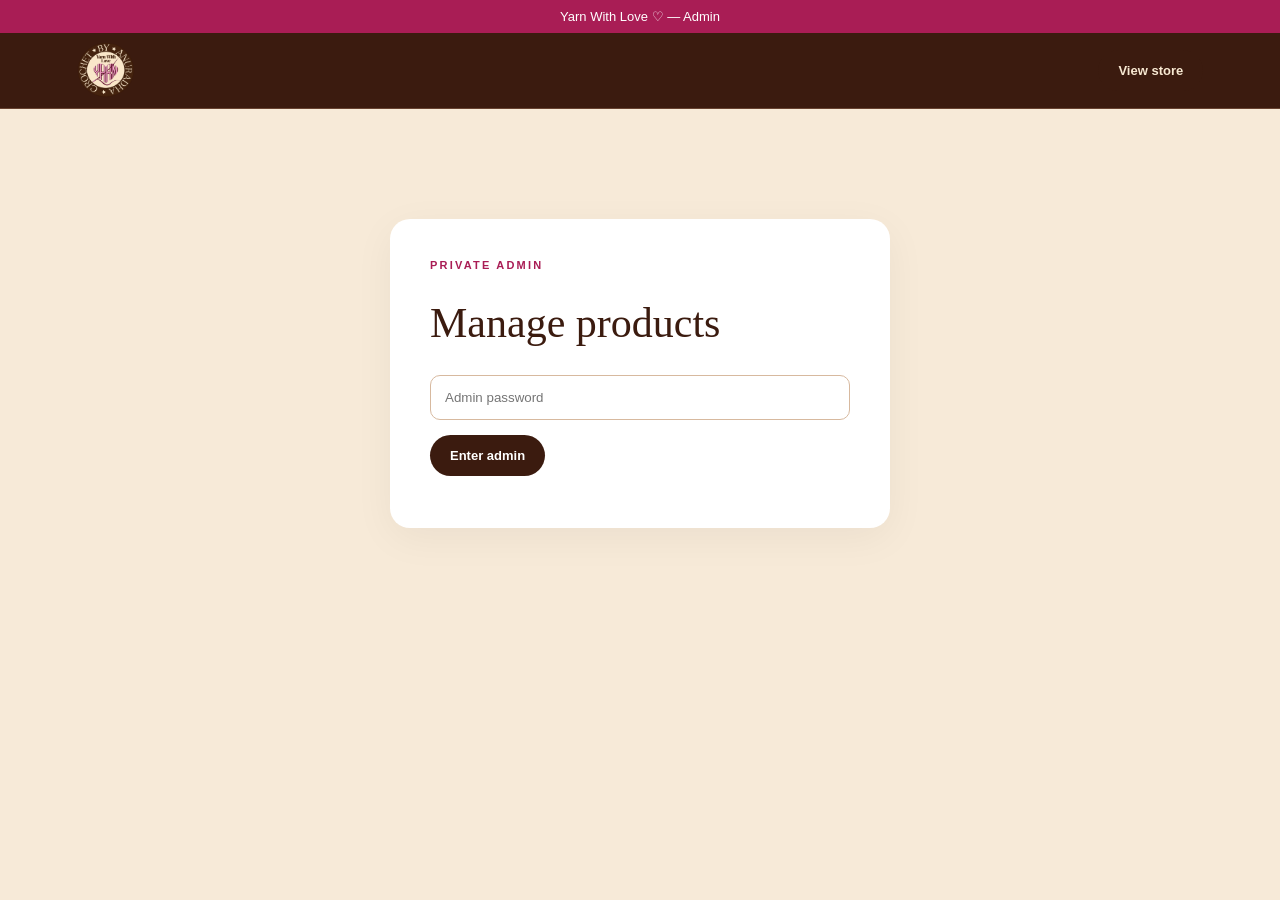
==== admin.html @ f9ae3a7a "Update admin.html" ====
<!doctype html>
<html lang="en">
<head><meta charset="utf-8"><meta name="viewport" content="width=device-width,initial-scale=1"><title>Yarn With Love | Admin</title><link rel="stylesheet" href="style.css"></head>
<body>
<div class="announcement">Yarn With Love ♡ — Admin</div>
<header class="nav"><a class="brand logo-brand" href="index.html"><img src="images/logo.png" alt="Yarn With Love logo"></a><a class="btn" href="index.html">View store</a></header>
<main class="admin-wrap">
  <div id="login" class="admin-login"><p class="eyebrow">PRIVATE ADMIN</p><h1>Manage products</h1><input id="pass" type="password" placeholder="Admin password"><button class="btn" onclick="login()">Enter admin</button><p id="loginMsg" style="font-size:12px;color:#a65e64;margin-top:12px"></p></div>
  <div id="panel" style="display:none">
    <div class="admin-head"><div><p class="eyebrow">PRODUCT CATALOG</p><h1>Products</h1></div><div><button class="btn" onclick="newProduct()">+ Add product</button> <button class="btn outline" onclick="exportData()">Export JSON</button><label class="btn outline">Import JSON<input hidden type="file" accept=".json" onchange="importData(event)"></label></div></div>
    <div id="adminList"></div>
    <div class="admin-note"><b>How images work:</b> use the Upload button on a product to store its photo in this browser. For a live multi-device admin system, connect this catalog to a database/storage service.</div>
  </div>
</main>
<script>
const DEFAULT_PRODUCTS=[{"id": 1, "name": "Crochet Flower Bouquet", "category": "Bouquets", "price": 899, "image": "images/bouquet.svg", "description": "A handmade crochet flower bouquet that never wilts.", "badge": "BESTSELLER"}, {"id": 2, "name": "Little Crochet Duck", "category": "Amigurumi", "price": 499, "image": "images/duck.svg", "description": "A tiny handmade crochet duck, perfect for gifting.", "badge": ""}, {"id": 3, "name": "Tulip Keychain", "category": "Keychains", "price": 249, "image": "images/tulip-keychain.svg", "description": "A cute handmade tulip keychain for your keys or bag.", "badge": "POPULAR"}, {"id": 4, "name": "Mini Crochet Teddy", "category": "Amigurumi", "price": 599, "image": "images/teddy.svg", "description": "A soft little crochet teddy, handmade with love.", "badge": ""}, {"id": 5, "name": "Cute Phone Charm", "category": "Phone Charms", "price": 299, "image": "images/phone-charm.svg", "description": "A cute crochet charm to personalise your phone.", "badge": ""}, {"id": 6, "name": "Mirror Charm", "category": "Charms", "price": 399, "image": "images/mirror-charm.svg", "description": "A handmade crochet rear-view mirror charm.", "badge": ""}];
const PASSWORD="admin123";
function readProducts(){try{const value=JSON.parse(localStorage.getItem("ywl_products")||"null");return Array.isArray(value)?value:DEFAULT_PRODUCTS.map(p=>({...p}));}catch(e){return DEFAULT_PRODUCTS.map(p=>({...p}));}}
let products=readProducts();
const money=n=>"₹"+Number(n).toLocaleString("en-IN");
const esc=s=>String(s??"").replace(/[&<>"']/g,m=>({"&":"&amp;","<":"&lt;",">":"&gt;",'"':"&quot;","'":"&#039;"}[m]));
function login(){const p=document.querySelector("#pass").value.trim();if(p===PASSWORD){document.querySelector("#login").style.display="none";document.querySelector("#panel").style.display="block";render();}else document.querySelector("#loginMsg").textContent="Incorrect password. Use admin123 unless you changed it in this file."} document.querySelector("#pass").addEventListener("keydown",e=>{if(e.key==="Enter")login();});
function render(){
 const list=document.querySelector("#adminList");
 if(!products.length){list.innerHTML='<p class="admin-note">No products yet. Click “Add product” to create your first listing.</p>';return;}
 list.innerHTML=products.map((p,i)=>`<div class="admin-card" data-product-id="${p.id}"><img src="${esc(p.image||'images/fallback.svg')}" alt="${esc(p.name)}" onerror="this.onerror=null;this.src='images/fallback.svg'"><div class="admin-fields"><label>Product name<input value="${esc(p.name)}" onchange="edit(${i},'name',this.value)" required></label><label>Category<input value="${esc(p.category||'Other')}" placeholder="e.g. Bouquets" onchange="edit(${i},'category',this.value)" required></label><label>Price (₹)<input type="number" min="0" step="1" value="${Number(p.price)||0}" onchange="edit(${i},'price',this.value)" required></label><label>Badge<input value="${esc(p.badge||"")}" placeholder="e.g. BESTSELLER" onchange="edit(${i},'badge',this.value)"></label><label class="wide">Description<textarea onchange="edit(${i},'description',this.value)">${esc(p.description||"")}</textarea></label><label class="wide">Image path or URL<input value="${esc(p.image||"")}" placeholder="images/product.svg or https://…" onchange="edit(${i},'image',this.value)"></label><label class="upload">Upload photo<input type="file" accept="image/*" hidden onchange="upload(${i},event)"></label><button class="btn danger" onclick="removeProduct(${i})">Delete</button></div></div>`).join("");
}
function edit(i,k,v){
 if(!products[i])return;
 if((k==='name'||k==='category')&&!String(v).trim()){alert('Please enter a product name and category.');render();return;}
 if(k==='price'){v=Number(v);if(!Number.isFinite(v)||v<0){alert('Enter a valid non-negative price.');render();return;}v=Math.round(v*100)/100;}
 products[i][k]=v;save();
}
function save(){
 try{localStorage.setItem("ywl_products",JSON.stringify(products));document.querySelectorAll('.save-error').forEach(n=>n.remove());return true;}
 catch(err){alert('Could not save the catalogue. The browser storage may be full; upload a smaller photo.');return false;}
}
function upload(i,e){
 const f=e.target.files&&e.target.files[0];if(!f)return;
 if(!f.type.startsWith('image/')){alert('Please choose an image file.');return;}
 const reader=new FileReader();
 reader.onerror=()=>alert('Could not read that image. Please try another file.');
 reader.onload=()=>{
  const img=new Image();img.onerror=()=>alert('Could not open that image.');
  img.onload=()=>{const max=1000,scale=Math.min(1,max/Math.max(img.width,img.height));const canvas=document.createElement('canvas');canvas.width=Math.max(1,Math.round(img.width*scale));canvas.height=Math.max(1,Math.round(img.height*scale));canvas.getContext('2d').drawImage(img,0,0,canvas.width,canvas.height);products[i].image=canvas.toDataURL('image/jpeg',0.82);if(save())render();};
  img.src=reader.result;
 };reader.readAsDataURL(f);
}
function removeProduct(i){if(confirm('Delete “'+products[i].name+'”?')){products.splice(i,1);save();render();}}
function newProduct(){
 const p={id:Date.now(),name:'New Crochet Product',category:'Charms',price:299,image:'images/fallback.svg',description:'Add a product description.',badge:''};
 products.push(p);
 if(save()){render();const card=document.querySelector(`[data-product-id="${p.id}"]`);card?.scrollIntoView({behavior:'smooth',block:'center'});card?.querySelector('input')?.focus();}
}
function exportData(){const a=document.createElement("a");a.href=URL.createObjectURL(new Blob([JSON.stringify(products,null,2)],{type:"application/json"}));a.download="yarn-with-love-products.json";a.click();}
function importData(e){const f=e.target.files[0];if(!f)return;const r=new FileReader();r.onload=()=>{try{const data=JSON.parse(r.result);if(!Array.isArray(data)||data.some(p=>!p||typeof p.name!=="string"||!Number.isFinite(Number(p.price))))throw new Error('Invalid catalog format');const seen=new Set();products=data.map((p,i)=>{if(!p||typeof p.name!=="string"||!p.name.trim()||!Number.isFinite(Number(p.price))||Number(p.price)<0)throw new Error("Invalid product");let id=p.id??Date.now()+i;while(seen.has(String(id)))id=String(id)+"-"+i;seen.add(String(id));return {...p,id,name:p.name.trim(),category:String(p.category||"Other"),price:Number(p.price),image:String(p.image||"images/fallback.svg"),description:String(p.description||""),badge:String(p.badge||"")};});if(save())render();}catch(err){alert("Invalid product JSON. Please import a catalogue exported from this admin page.");}};r.readAsText(f);e.target.value="";}
</script>
<style>
.admin-wrap{max-width:1100px;margin:auto;padding:60px 5%}.admin-login{max-width:500px;margin:50px auto;background:#fff;padding:40px;border-radius:20px;box-shadow:0 10px 40px #0000000d}.admin-login input{display:block;width:100%;padding:14px;margin:15px 0;border:1px solid var(--line);border-radius:10px}.admin-head{display:flex;justify-content:space-between;align-items:center;margin-bottom:30px}.admin-head h1,.admin-login h1{font:500 42px "Playfair Display",serif}.admin-card{display:grid;grid-template-columns:180px 1fr;gap:25px;background:#fff;border:1px solid var(--line);border-radius:18px;padding:18px;margin-bottom:18px}.admin-card>img{width:180px;height:180px;object-fit:cover;border-radius:12px;background:var(--pink2)}.admin-fields{display:grid;grid-template-columns:1fr 1fr;gap:10px}.admin-fields input,.admin-fields select,.admin-fields textarea{width:100%;padding:11px;border:1px solid var(--line);border-radius:9px;font:inherit;background:#fff}.admin-fields textarea{grid-column:1/-1;min-height:70px}.admin-fields label{display:flex;flex-direction:column;gap:6px;font-size:12px;color:var(--muted)}.admin-fields label.wide{grid-column:1/-1}.admin-fields .upload{display:block;color:#fff}.upload{background:var(--pink);color:#fff;padding:11px 15px;border-radius:22px;text-align:center;cursor:pointer;font-size:12px}.danger{background:#a65e64}.admin-note{background:#f8e9e8;padding:20px;border-radius:14px;color:var(--muted);margin-top:25px}@media(max-width:700px){.admin-head{display:block}.admin-card{grid-template-columns:1fr}.admin-card>img{width:100%;height:250px}.admin-fields{grid-template-columns:1fr}}
</style>
</body>
</html>
---- style.css ----
:root{--cream:#f7ead8;--pink:#a91d55;--pink2:#e9a5bb;--brown:#3b1b0f;--muted:#73584a;--white:#fffaf3;--line:#d7b99f}*{box-sizing:border-box}html{scroll-behavior:smooth}body{margin:0;background:var(--cream);color:var(--brown);font-family:"DM Sans",sans-serif}.announcement{background:var(--pink);color:#fff;text-align:center;padding:9px;font-size:13px}.nav{height:76px;padding:0 6%;display:flex;align-items:center;gap:35px;background:rgba(255,255,255,.92);position:sticky;top:0;z-index:20;backdrop-filter:blur(12px);border-bottom:1px solid var(--line)}.brand{font:600 24px "Playfair Display",serif;margin-right:auto}.brand span{color:var(--pink)}nav{display:flex;gap:26px;font-size:14px}a{text-decoration:none;color:inherit}.nav-actions{display:flex;gap:10px;align-items:center}.ig,.cart-btn{border:1px solid var(--pink);padding:10px 14px;border-radius:24px;background:#fff;color:var(--brown);font:600 12px inherit}.cart-btn{cursor:pointer}.cart-btn span{background:var(--pink);color:#fff;border-radius:50%;padding:2px 6px;margin-left:4px}.hero{min-height:600px;display:grid;grid-template-columns:1fr 1fr;align-items:center;padding:70px 9%;overflow:hidden}.hero-copy h1{font:500 clamp(48px,6vw,80px)/.98 "Playfair Display",serif;margin:0}.hero-copy h1 em{color:var(--pink)}.eyebrow{font-size:11px;letter-spacing:2.2px;font-weight:700;color:var(--pink);margin:0 0 16px}.hero-copy>p:not(.eyebrow){max-width:520px;color:var(--muted);line-height:1.8;margin:26px 0}.hero-actions{display:flex;gap:12px;flex-wrap:wrap}.btn{display:inline-flex;border:0;background:var(--brown);color:#fff;border-radius:26px;padding:13px 20px;font-weight:700;font-size:13px;cursor:pointer;justify-content:center}.btn.outline{background:#fff;color:var(--brown);border:1px solid var(--brown)}.btn.full{width:100%}.trust{display:flex;gap:25px;margin-top:35px;font-size:12px}.hero-art{height:450px;position:relative;display:grid;place-items:center}.hero-blob{width:390px;height:390px;border-radius:48% 52% 55% 45%;background:var(--pink2);display:grid;place-items:center;box-shadow:25px 25px 0 #ead6c8}.yarnball{font-size:130px}.floating{position:absolute;background:#fff;padding:12px 18px;border-radius:24px;box-shadow:0 12px 35px #5d40351c;font-size:12px}.f1{top:45px;right:20px;transform:rotate(6deg)}.f2{bottom:45px;left:20px;transform:rotate(-6deg)}section{padding:90px 7%}.categories{text-align:center;background:#fff}.categories h2,.section-head h2,.story h2,.custom h2,.contact h2{font:500 45px "Playfair Display",serif;margin:0}.category-row{display:flex;justify-content:center;gap:22px;flex-wrap:wrap;margin-top:45px}.category-row button{width:110px;border:0;background:none;cursor:pointer;color:var(--brown)}.category-row button:first-line{font-size:42px}.category-row span{display:block;font:500 13px "Playfair Display",serif;margin-top:10px}.shop{padding-top:100px}.section-head{display:flex;justify-content:space-between;align-items:end;margin-bottom:38px}.section-head select{padding:10px 15px;border:1px solid var(--line);border-radius:20px;background:#fff;color:var(--brown)}.product-grid{display:grid;grid-template-columns:repeat(4,1fr);gap:28px 18px}.product-card{cursor:pointer}.product-img{height:310px;border-radius:15px;background:var(--pink2);overflow:hidden;position:relative}.product-img img{width:100%;height:100%;object-fit:cover;transition:.4s}.product-card:hover img{transform:scale(1.05)}.badge{position:absolute;top:12px;left:12px;background:#fff;color:var(--pink);font-size:9px;font-weight:700;letter-spacing:1px;border-radius:20px;padding:7px 10px}.product-info{padding:14px 2px}.product-info small{color:var(--pink);letter-spacing:1.6px;font-weight:700}.product-info h3{font:500 20px "Playfair Display",serif;margin:6px 0}.story{display:grid;grid-template-columns:1fr 1fr;background:#f8e9e8;align-items:center}.story-art{min-height:470px;display:grid;place-items:center}.story-art div{font-size:150px;width:70%;height:330px;border-radius:35% 65% 55% 45%;background:#f3d3d2;display:grid;place-items:center}.story-copy>p:not(.eyebrow){color:var(--muted);line-height:1.8;max-width:520px}.values{display:flex;gap:35px;margin-top:30px}.values div{display:flex;flex-direction:column;gap:8px;font-size:12px;text-align:center}.values b{font-size:28px;color:var(--pink)}.custom{text-align:center;background:var(--pink);color:#fff}.custom .eyebrow{color:#fff}.custom h2{margin-bottom:15px}.custom p:not(.eyebrow){max-width:560px;margin:0 auto 25px;line-height:1.7}.custom .btn{background:#fff;color:var(--brown)}.contact{display:flex;justify-content:space-between;align-items:center;background:#fff}.contact p:not(.eyebrow){color:var(--muted);line-height:1.7}.contact-actions{display:flex;gap:10px}footer{background:var(--brown);color:#fff;text-align:center;padding:55px 7%}footer .brand{margin:0}footer p{opacity:.75;font-size:13px}footer>div:last-of-type{display:flex;gap:22px;justify-content:center;margin:25px 0;font-size:12px}footer small{opacity:.55}.drawer-backdrop{position:fixed;inset:0;background:#2d211c88;z-index:40;display:none}.drawer-backdrop.open{display:block}.cart{position:fixed;z-index:50;right:-440px;top:0;width:min(420px,100%);height:100%;background:#fff;transition:.3s;display:flex;flex-direction:column}.cart.open{right:0}.cart-head{display:flex;justify-content:space-between;padding:25px;border-bottom:1px solid var(--line)}.cart-head h2{font:500 30px "Playfair Display",serif;margin:0}.cart-head button,.modal-close{border:0;background:none;font-size:28px;cursor:pointer}.cart-items{padding:20px;overflow:auto;flex:1}.cart-row{display:grid;grid-template-columns:75px 1fr auto;gap:12px;align-items:center;border-bottom:1px solid var(--line);padding:12px 0}.cart-row img{width:75px;height:75px;object-fit:cover;border-radius:10px}.cart-row h4{margin:0 0 5px;font:500 17px "Playfair Display",serif}.qty{display:flex;gap:8px;align-items:center}.qty button{border:1px solid var(--line);background:#fff;border-radius:50%;width:25px;height:25px}.remove{color:#b66;font-size:11px;border:0;background:none}.cart-footer{padding:20px;border-top:1px solid var(--line)}.cart-footer>div{display:flex;justify-content:space-between;margin-bottom:15px}.cart-footer p,.fine{font-size:10px;color:var(--muted);text-align:center}.modal{position:fixed;inset:0;background:#2d211c99;z-index:60;display:none;align-items:center;justify-content:center;padding:20px}.modal.show{display:flex}.modal-card{position:relative;background:var(--cream);max-width:820px;width:100%;display:grid;grid-template-columns:1fr 1fr;border-radius:20px;overflow:hidden}.modal-card>img{width:100%;height:100%;min-height:480px;object-fit:cover;background:var(--pink2)}.modal-card>div{padding:55px 40px}.modal-card h2,.checkout h2{font:500 38px "Playfair Display",serif;margin:0 0 8px}.modal-card>div>strong{font-size:20px}.modal-card>div>p:not(.eyebrow){color:var(--muted);line-height:1.7}.quantity{display:flex;gap:15px;align-items:center;margin:25px 0}.quantity button{width:34px;height:34px;border:1px solid var(--line);background:#fff;border-radius:50%}.checkout{background:var(--cream);max-width:560px;width:100%;padding:45px;border-radius:20px;position:relative}.checkout form{display:grid;gap:12px}.checkout input,.checkout textarea{width:100%;padding:13px;border:1px solid var(--line);border-radius:10px;background:#fff;font:inherit}.checkout textarea{min-height:90px;resize:vertical}.two{display:grid;grid-template-columns:1fr 1fr;gap:12px}.order-summary{background:#fff;padding:15px;border-radius:12px;font-size:13px;line-height:1.7}.empty{text-align:center;color:var(--muted);padding:50px 10px}@media(max-width:900px){nav{display:none}.hero{grid-template-columns:1fr;text-align:center}.hero-copy>p:not(.eyebrow){margin-left:auto;margin-right:auto}.hero-actions,.trust{justify-content:center}.product-grid{grid-template-columns:repeat(2,1fr)}.story{grid-template-columns:1fr}.contact{display:block}.contact-actions{margin-top:20px}.modal-card{grid-template-columns:1fr}.modal-card>img{min-height:280px;height:280px}}@media(max-width:600px){.nav{padding:0 4%;height:68px}.brand{font-size:19px}.ig{display:none}.hero{padding:55px 6%}.hero-blob{width:280px;height:280px}.hero-art{height:340px}.yarnball{font-size:95px}.trust{flex-direction:column;gap:10px}.category-row{gap:15px}.shop,.categories,.story,.contact{padding-left:5%;padding-right:5%}.product-grid{gap:22px 10px}.product-img{height:220px}.section-head{display:block}.section-head select{margin-top:15px}.values{gap:15px}.checkout{padding:35px 20px}.two{grid-template-columns:1fr}}

.logo-brand{display:flex;align-items:center;height:58px;margin-right:auto}
.logo-brand img{height:58px;width:58px;object-fit:contain;border-radius:50%}
.hero{background:radial-gradient(circle at 75% 45%,#ead0ad 0,#f7ead8 38%,#f7ead8 100%)}
.hero-logo{width:min(430px,82%);aspect-ratio:1;display:grid;place-items:center;border-radius:50%;overflow:hidden;box-shadow:0 22px 55px #3b1b0f22}
.hero-logo img{width:100%;height:100%;object-fit:contain}
.nav{background:#3b1b0f;color:#f8e9d2;border-bottom:1px solid #684331}
.nav a,.nav .brand{color:#f8e9d2}
.nav .ig,.nav .cart-btn{background:#f7ead8;color:#3b1b0f;border-color:#e5c7a5}
.nav .cart-btn span{background:#a91d55}
.announcement{background:#a91d55}
.btn{background:#3b1b0f}
.btn.outline{background:transparent;border-color:#3b1b0f}
.categories{background:#fffaf3}
.product-img{background:#ead0ad}
.story{background:#ead0ad}
.story-art div{background:#f1d9b7}
.custom{background:#3b1b0f}
.custom .eyebrow{color:#e9a5bb}
.custom .btn{color:#3b1b0f}
footer{background:#24100a}
@media(max-width:600px){.logo-brand img{height:48px;width:48px}}
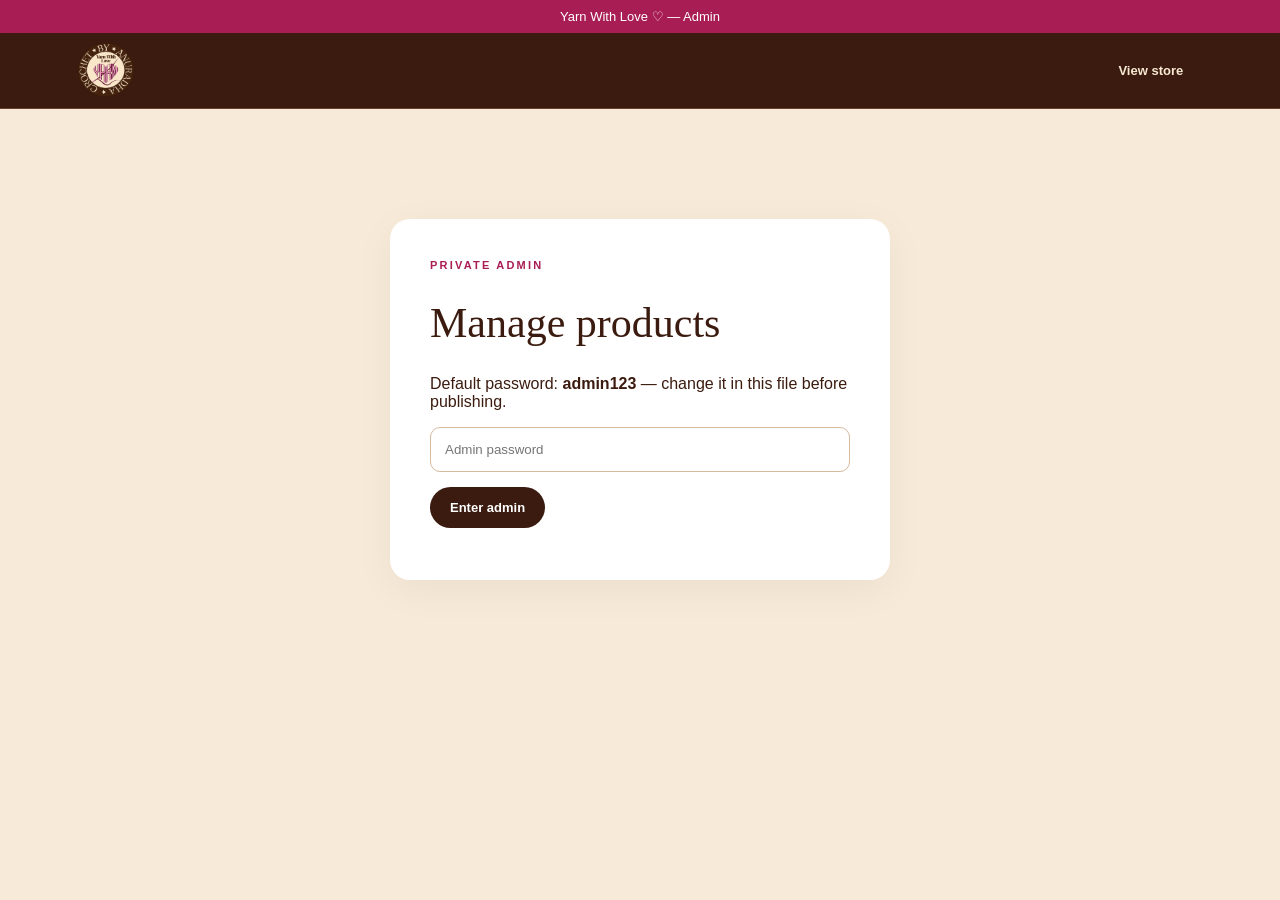
==== commit a9d55636: "Update admin.html" ====
--- a/admin.html
+++ b/admin.html
@@ -5,7 +5,7 @@
 <div class="announcement">Yarn With Love ♡ — Admin</div>
 <header class="nav"><a class="brand logo-brand" href="index.html"><img src="images/logo.png" alt="Yarn With Love logo"></a><a class="btn" href="index.html">View store</a></header>
 <main class="admin-wrap">
-  <div id="login" class="admin-login"><p class="eyebrow">PRIVATE ADMIN</p><h1>Manage products</h1><input id="pass" type="password" placeholder="Admin password"><button class="btn" onclick="login()">Enter admin</button><p id="loginMsg" style="font-size:12px;color:#a65e64;margin-top:12px"></p></div>
+  <div id="login" class="admin-login"><p class="eyebrow">PRIVATE ADMIN</p><h1>Manage products</h1><p>Default password: <b>admin123</b> — change it in this file before publishing.</p><input id="pass" type="password" placeholder="Admin password"><button class="btn" onclick="login()">Enter admin</button><p id="loginMsg" style="font-size:12px;color:#a65e64;margin-top:12px"></p></div>
   <div id="panel" style="display:none">
     <div class="admin-head"><div><p class="eyebrow">PRODUCT CATALOG</p><h1>Products</h1></div><div><button class="btn" onclick="newProduct()">+ Add product</button> <button class="btn outline" onclick="exportData()">Export JSON</button><label class="btn outline">Import JSON<input hidden type="file" accept=".json" onchange="importData(event)"></label></div></div>
     <div id="adminList"></div>
@@ -13,13 +13,15 @@
   </div>
 </main>
 <script>
-const DEFAULT_PRODUCTS=[{"id": 1, "name": "Crochet Flower Bouquet", "category": "Bouquets", "price": 899, "image": "images/bouquet.svg", "description": "A handmade crochet flower bouquet that never wilts.", "badge": "BESTSELLER"}, {"id": 2, "name": "Little Crochet Duck", "category": "Amigurumi", "price": 499, "image": "images/duck.svg", "description": "A tiny handmade crochet duck, perfect for gifting.", "badge": ""}, {"id": 3, "name": "Tulip Keychain", "category": "Keychains", "price": 249, "image": "images/tulip-keychain.svg", "description": "A cute handmade tulip keychain for your keys or bag.", "badge": "POPULAR"}, {"id": 4, "name": "Mini Crochet Teddy", "category": "Amigurumi", "price": 599, "image": "images/teddy.svg", "description": "A soft little crochet teddy, handmade with love.", "badge": ""}, {"id": 5, "name": "Cute Phone Charm", "category": "Phone Charms", "price": 299, "image": "images/phone-charm.svg", "description": "A cute crochet charm to personalise your phone.", "badge": ""}, {"id": 6, "name": "Mirror Charm", "category": "Charms", "price": 399, "image": "images/mirror-charm.svg", "description": "A handmade crochet rear-view mirror charm.", "badge": ""}];
+const DEFAULT_PRODUCTS=[
+{id:7,name:"Crochet Lily Stem",category:"Other",price:256,image:"images/lily-stem.jpg",description:"Flower stem",badge:"BESTSELLER"}
+];
 const PASSWORD="admin123";
-function readProducts(){try{const value=JSON.parse(localStorage.getItem("ywl_products")||"null");return Array.isArray(value)?value:DEFAULT_PRODUCTS.map(p=>({...p}));}catch(e){return DEFAULT_PRODUCTS.map(p=>({...p}));}}
+function readProducts(){try{const value=JSON.parse(localStorage.getItem("ywl_products_v2")||"null");return Array.isArray(value)?value:DEFAULT_PRODUCTS.map(p=>({...p}));}catch(e){return DEFAULT_PRODUCTS.map(p=>({...p}));}}
 let products=readProducts();
 const money=n=>"₹"+Number(n).toLocaleString("en-IN");
 const esc=s=>String(s??"").replace(/[&<>"']/g,m=>({"&":"&amp;","<":"&lt;",">":"&gt;",'"':"&quot;","'":"&#039;"}[m]));
-function login(){const p=document.querySelector("#pass").value.trim();if(p===PASSWORD){document.querySelector("#login").style.display="none";document.querySelector("#panel").style.display="block";render();}else document.querySelector("#loginMsg").textContent="Incorrect password. Use admin123 unless you changed it in this file."} document.querySelector("#pass").addEventListener("keydown",e=>{if(e.key==="Enter")login();});
+function login(){const p=document.querySelector("#pass").value.trim();if(p===PASSWORD){document.querySelector("#login").style.display="none";document.querySelector("#panel").style.display="block";render();}else document.querySelector("#loginMsg").textContent="Incorrect password. Please check the admin password in the source code."} document.querySelector("#pass").addEventListener("keydown",e=>{if(e.key==="Enter")login();});
 function render(){
  const list=document.querySelector("#adminList");
  if(!products.length){list.innerHTML='<p class="admin-note">No products yet. Click “Add product” to create your first listing.</p>';return;}
@@ -32,7 +34,7 @@
  products[i][k]=v;save();
 }
 function save(){
- try{localStorage.setItem("ywl_products",JSON.stringify(products));document.querySelectorAll('.save-error').forEach(n=>n.remove());return true;}
+ try{localStorage.setItem("ywl_products_v2",JSON.stringify(products));document.querySelectorAll('.save-error').forEach(n=>n.remove());return true;}
  catch(err){alert('Could not save the catalogue. The browser storage may be full; upload a smaller photo.');return false;}
 }
 function upload(i,e){
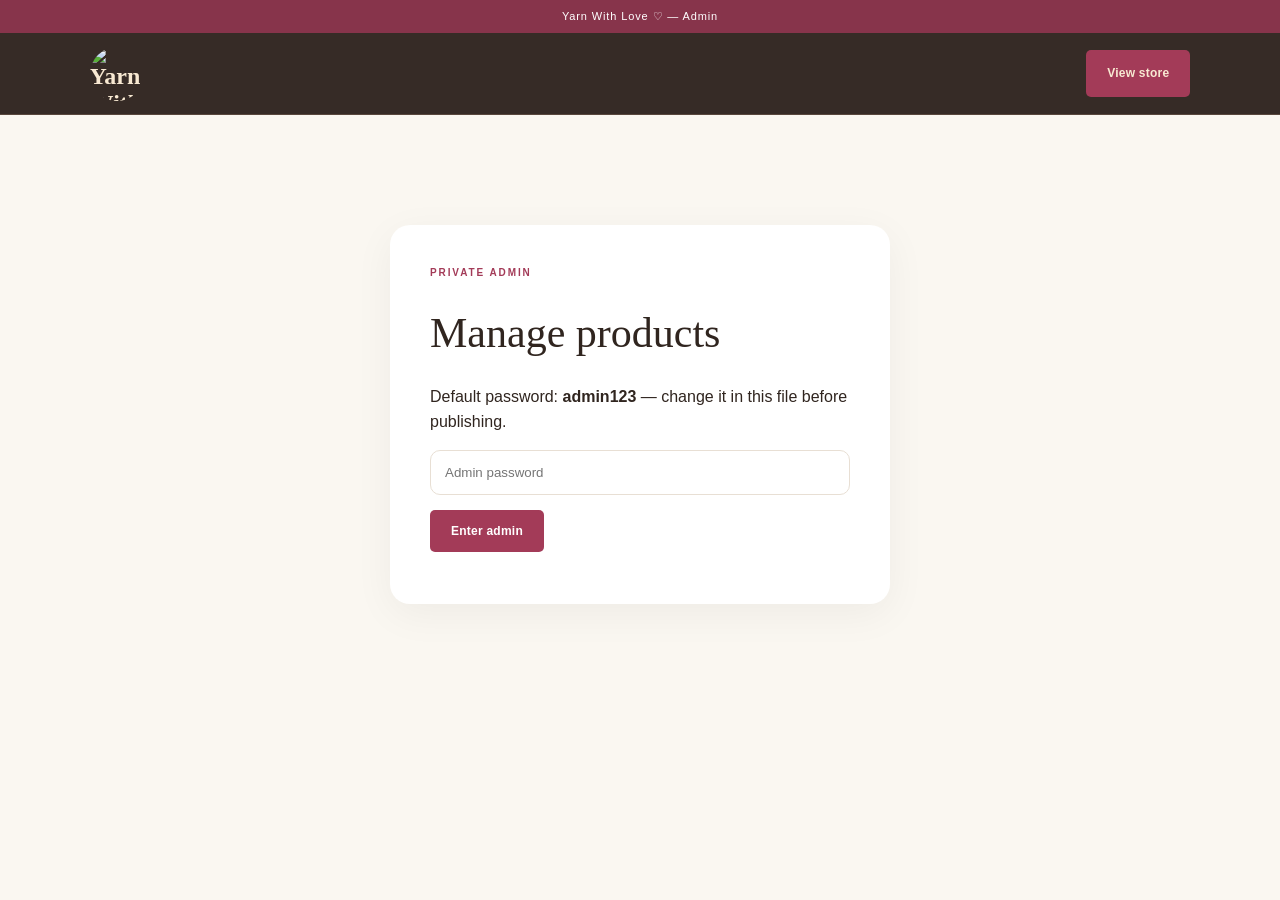
==== commit e8aca800: "Add files via upload" ====
--- a/admin.html
+++ b/admin.html
@@ -12,16 +12,15 @@
     <div class="admin-note"><b>How images work:</b> use the Upload button on a product to store its photo in this browser. For a live multi-device admin system, connect this catalog to a database/storage service.</div>
   </div>
 </main>
+<script src="catalog.js?v=20261029-5"></script>
 <script>
-const DEFAULT_PRODUCTS=[
-{id:7,name:"Crochet Lily Stem",category:"Other",price:256,image:"images/lily-stem.jpg",description:"Flower stem",badge:"BESTSELLER"}
-];
+const DEFAULT_PRODUCTS=window.YWL_DEFAULT_PRODUCTS;
 const PASSWORD="admin123";
-function readProducts(){try{const value=JSON.parse(localStorage.getItem("ywl_products_v2")||"null");return Array.isArray(value)?value:DEFAULT_PRODUCTS.map(p=>({...p}));}catch(e){return DEFAULT_PRODUCTS.map(p=>({...p}));}}
+function readProducts(){try{const value=JSON.parse(localStorage.getItem("ywl_products")||"null");return Array.isArray(value)?value:DEFAULT_PRODUCTS.map(p=>({...p}));}catch(e){return DEFAULT_PRODUCTS.map(p=>({...p}));}}
 let products=readProducts();
 const money=n=>"₹"+Number(n).toLocaleString("en-IN");
 const esc=s=>String(s??"").replace(/[&<>"']/g,m=>({"&":"&amp;","<":"&lt;",">":"&gt;",'"':"&quot;","'":"&#039;"}[m]));
-function login(){const p=document.querySelector("#pass").value.trim();if(p===PASSWORD){document.querySelector("#login").style.display="none";document.querySelector("#panel").style.display="block";render();}else document.querySelector("#loginMsg").textContent="Incorrect password. Please check the admin password in the source code."} document.querySelector("#pass").addEventListener("keydown",e=>{if(e.key==="Enter")login();});
+function login(){const p=document.querySelector("#pass").value.trim();if(p===PASSWORD){document.querySelector("#login").style.display="none";document.querySelector("#panel").style.display="block";render();}else document.querySelector("#loginMsg").textContent="Incorrect password. Use admin123 unless you changed it in this file."} document.querySelector("#pass").addEventListener("keydown",e=>{if(e.key==="Enter")login();});
 function render(){
  const list=document.querySelector("#adminList");
  if(!products.length){list.innerHTML='<p class="admin-note">No products yet. Click “Add product” to create your first listing.</p>';return;}
@@ -34,8 +33,8 @@
  products[i][k]=v;save();
 }
 function save(){
- try{localStorage.setItem("ywl_products_v2",JSON.stringify(products));document.querySelectorAll('.save-error').forEach(n=>n.remove());return true;}
- catch(err){alert('Could not save the catalogue. The browser storage may be full; upload a smaller photo.');return false;}
+ try{localStorage.setItem("ywl_products",JSON.stringify(products));document.querySelectorAll('.save-error').forEach(n=>n.remove());return true;}
+ catch(err){alert('Could not save the catalogue. The browser st\orage may be full; upload a smaller photo.');return false;}
 }
 function upload(i,e){
  const f=e.target.files&&e.target.files[0];if(!f)return;
--- a/style.css
+++ b/style.css
@@ -21,3 +21,199 @@
 .custom .btn{color:#3b1b0f}
 footer{background:#24100a}
 @media(max-width:600px){.logo-brand img{height:48px;width:48px}}
+
+/* Refined storefront styling */
+:root{
+  --cream:#faf7f1;
+  --pink:#a33b58;
+  --pink2:#ead1d0;
+  --brown:#30251f;
+  --muted:#76685f;
+  --white:#fffdf9;
+  --line:#e8dfd4;
+}
+body{background:var(--cream);color:var(--brown);line-height:1.55}
+.announcement{padding:8px 12px;background:#87344b;font-size:11px;letter-spacing:.08em}
+.nav{height:82px;padding:0 clamp(22px,7vw,110px);background:rgba(48,37,31,.97);border-bottom-color:#59473d}
+.logo-brand img{height:54px;width:54px}
+nav{gap:clamp(16px,2.5vw,34px);font-size:13px;letter-spacing:.02em}
+.nav nav a,.nav-actions a,.cart-btn{transition:opacity .2s, transform .2s}
+.nav nav a:hover,.nav-actions a:hover{opacity:.75}
+.nav .ig,.nav .cart-btn{padding:10px 16px;border-radius:999px;border-color:#cfb59c;background:transparent;color:#fff9f2;font-size:12px}
+.nav .cart-btn span{background:#c67888}
+.hero{min-height:650px;padding:78px clamp(24px,9vw,140px);gap:5vw;background:radial-gradient(ellipse at 77% 50%,#eee1d4 0,#f7f0e7 34%,var(--cream) 70%)}
+.hero-copy{max-width:600px}
+.hero-copy h1{font-size:clamp(52px,6vw,82px);letter-spacing:-.045em;line-height:1.02}
+.hero-copy h1 em{font-weight:500;color:var(--pink)}
+.eyebrow{font-size:10px;letter-spacing:.19em}
+.hero-copy>p:not(.eyebrow){max-width:470px;margin:22px 0 28px;font-size:15px;color:var(--muted);line-height:1.85}
+.btn{padding:14px 21px;border-radius:5px;background:var(--pink);font-size:12px;letter-spacing:.02em;transition:background .2s,transform .2s}
+.btn:hover{background:#812e45;transform:translateY(-1px)}
+.btn.outline{background:transparent;border:1px solid #c7b7aa;color:var(--brown)}
+.btn.outline:hover{background:#fffaf4}
+.hero-art{height:460px}
+.hero-logo{width:min(420px,88%);box-shadow:0 25px 65px #49362f1c;border:10px solid #fffaf4}
+.floating{padding:11px 17px;border:1px solid #f0e7de;color:#55443a;font-size:11px;letter-spacing:.03em}
+.f1{right:0}.f2{left:0}
+.trust{gap:22px;margin-top:32px;color:#66584f;font-size:11px}
+section{padding:94px clamp(24px,8vw,120px)}
+.categories{background:#fffdf9;border-block:1px solid #eee7df}
+.categories h2,.section-head h2,.story h2,.custom h2,.contact h2{font-size:clamp(34px,4vw,48px);letter-spacing:-.025em}
+.category-row{gap:14px;margin-top:38px}
+.category-row button{width:132px;padding:18px 10px;border:1px solid transparent;border-radius:8px;transition:all .2s}
+.category-row button:hover{border-color:#eadbd2;background:#faf4ed;transform:translateY(-2px)}
+.category-row button[aria-pressed="true"]{border-color:#d8b8b7;background:#f7eeeb;color:var(--pink)}
+.category-row button:first-line{font-size:34px}
+.category-row span{font:500 12px "DM Sans",sans-serif;color:#574941}
+.shop{padding-top:88px;padding-bottom:105px}
+.section-head{margin-bottom:32px}
+.section-head select{padding:11px 38px 11px 14px;border-color:var(--line);border-radius:5px;font:500 12px "DM Sans",sans-serif}
+.product-grid{grid-template-columns:repeat(4,minmax(0,1fr));gap:32px 22px}
+.product-card{min-width:0;transition:transform .25s}
+.product-card:hover{transform:translateY(-4px)}
+.product-img{height:auto;aspect-ratio:4/4.5;border-radius:7px;background:#f0e5dc}
+.product-img img{transition:transform .55s}
+.badge{top:13px;left:13px;background:#fffdf9;color:#87344b;border-radius:3px;padding:7px 9px;font-size:9px;letter-spacing:.12em}
+.product-info{padding:15px 1px 4px}
+.product-info small{font-size:9px;letter-spacing:.15em;color:#98766f}
+.product-info h3{font-size:19px;margin:5px 0 3px;line-height:1.3}
+.product-info strong{font-size:13px;font-weight:600}
+.story{grid-template-columns:1fr 1fr;gap:7vw;background:#f1e5d8}
+.story-art{min-height:390px}
+.story-art div{width:min(75%,390px);height:auto;aspect-ratio:1.18;border-radius:45% 45% 8px 8px;background:#ead4c6;font-size:125px}
+.story-copy>p:not(.eyebrow){max-width:490px;color:#675950;line-height:1.85;font-size:14px}
+.values{gap:25px}
+.values div{font-size:11px;color:#65574e}
+.values b{font-size:25px;color:var(--pink)}
+.custom{padding-top:80px;padding-bottom:82px;background:#87344b}
+.custom h2{margin-bottom:12px}
+.custom p:not(.eyebrow){font-size:14px;color:#f1dfe0}
+.custom .btn{background:#fffaf4;color:#59323b;border-radius:5px}
+.contact{gap:30px;background:#fffdf9}
+.contact p:not(.eyebrow){font-size:13px;color:var(--muted)}
+.contact-actions{gap:10px}
+footer{padding:52px 24px 28px;background:#30251f}
+footer .logo-brand{justify-content:center;height:auto;margin:0 auto 12px}
+footer .logo-brand img{height:48px;width:48px}
+footer p{font-size:12px;color:#e9ddd3}
+footer>div:last-of-type{gap:24px;flex-wrap:wrap;font-size:11px;color:#f8eee5}
+footer small{font-size:10px}
+a:focus-visible,button:focus-visible,select:focus-visible,input:focus-visible,textarea:focus-visible{outline:3px solid #c67888;outline-offset:3px}
+@media(max-width:900px){
+  .hero{min-height:unset;padding-top:68px;padding-bottom:60px;gap:0}
+  .hero-copy{margin:auto}
+  .hero-art{height:390px}
+  .product-grid{grid-template-columns:repeat(2,minmax(0,1fr));gap:28px 18px}
+  .story{gap:25px}
+}
+@media(max-width:600px){
+  .nav{height:68px;padding:0 18px;gap:8px}
+  .logo-brand img{height:46px;width:46px}
+  .nav-actions{gap:7px}
+  .nav .cart-btn{padding:9px 11px}
+  .hero{padding:55px 22px 45px}
+  .hero-copy h1{font-size:clamp(47px,13vw,67px)}
+  .hero-copy>p:not(.eyebrow){font-size:14px}
+  .hero-actions{gap:9px}
+  .hero-actions .btn{padding:13px 15px}
+  .hero-art{height:330px}
+  .hero-logo{width:min(290px,78%);border-width:7px}
+  .floating{padding:9px 12px;font-size:10px}
+  .f1{right:0;top:30px}.f2{left:0;bottom:30px}
+  .trust{font-size:10px;gap:8px}
+  section{padding:68px 22px}
+  .categories h2,.section-head h2,.story h2,.custom h2,.contact h2{font-size:36px}
+  .category-row{gap:7px;margin-top:28px}
+  .category-row button{width:calc(33.33% - 6px);padding:13px 4px}
+  .category-row button:first-line{font-size:30px}
+  .category-row span{font-size:10px}
+  .shop{padding-top:68px;padding-bottom:75px}
+  .product-grid{gap:22px 12px}
+  .product-img{aspect-ratio:1/1.15}
+  .product-info h3{font-size:16px}
+  .product-info small{font-size:8px}
+  .story{grid-template-columns:1fr;gap:12px}
+  .story-art{min-height:260px}
+  .story-art div{height:auto;width:72%;aspect-ratio:1.35;font-size:95px}
+  .values{justify-content:space-between;gap:8px}
+  .values div{font-size:10px}
+  .contact-actions{flex-wrap:wrap}
+  footer>div:last-of-type{gap:13px 18px}
+}
+@media(prefers-reduced-motion:reduce){html{scroll-behavior:auto}*,*::before,*::after{transition:none!important}}
+
+/* Motion polish: small, tactile movements with a restrained 3D feel. */
+.hero-copy{animation:rise-in .8s cubic-bezier(.2,.7,.2,1) both}
+.hero-art{perspective:1000px}
+.hero-logo{transform-style:preserve-3d;will-change:transform;animation:logo-drift 8s ease-in-out infinite}
+.floating{animation:tag-float 5s ease-in-out infinite}
+.f2{animation-delay:-2.4s}
+.btn{position:relative;overflow:hidden;transition:transform .24s cubic-bezier(.2,.8,.2,1),box-shadow .24s,background-color .24s}
+.btn::after{content:"";position:absolute;inset:-20% auto -20% -45%;width:35%;transform:skewX(-22deg);background:linear-gradient(90deg,transparent,#ffffff45,transparent);transition:left .55s ease}
+.btn:hover{transform:translateY(-3px) scale(1.015);box-shadow:0 11px 24px #30251f22}
+.btn:hover::after{left:120%}
+.category-row button{transform-style:preserve-3d;transition:transform .28s cubic-bezier(.2,.8,.2,1),border-color .2s,background-color .2s,box-shadow .2s}
+.category-row button:hover{transform:translateY(-5px) rotateX(7deg) rotateY(-3deg);box-shadow:0 12px 22px #49362f12}
+.category-row button[aria-pressed="true"]{box-shadow:inset 0 -2px var(--pink)}
+.product-card{transform-style:preserve-3d;transition:transform .35s cubic-bezier(.2,.8,.2,1),box-shadow .35s}
+.product-card:hover{transform:translateY(-7px) rotateX(1.5deg);}
+.product-card:hover .product-img{box-shadow:0 18px 38px #30251f1b}
+.product-img{transition:box-shadow .35s,border-radius .35s}
+.product-img img{transition:transform .65s cubic-bezier(.2,.8,.2,1),filter .35s}
+.product-card:hover .product-img img{transform:scale(1.055);filter:saturate(1.06)}
+.story-art div{animation:story-sway 7s ease-in-out infinite;transform-origin:50% 75%}
+.motion-reveal{opacity:0;transform:translate3d(0,24px,0);transition:opacity .7s ease,transform .7s cubic-bezier(.2,.7,.2,1);transition-delay:var(--reveal-delay,0ms)}
+.motion-reveal.is-visible{opacity:1;transform:translate3d(0,0,0)}
+.product-card.motion-reveal.is-visible:hover{transform:translateY(-7px) rotateX(1.5deg)}
+@keyframes rise-in{from{opacity:0;transform:translate3d(0,18px,0)}to{opacity:1;transform:translate3d(0,0,0)}}
+@keyframes logo-drift{0%,100%{transform:perspective(1000px) rotateY(-3deg) rotateX(1deg) translateY(0)}50%{transform:perspective(1000px) rotateY(3deg) rotateX(-1deg) translateY(-8px)}}
+@keyframes tag-float{0%,100%{translate:0 0}50%{translate:0 -7px}}
+@keyframes story-sway{0%,100%{transform:rotate(-1deg) translateY(0)}50%{transform:rotate(1deg) translateY(-5px)}}
+@media(hover:none){.product-card:hover,.category-row button:hover,.btn:hover{transform:none;box-shadow:none}.product-card:hover .product-img img{transform:none;filter:none}.btn::after{display:none}}
+@media(prefers-reduced-motion:reduce){
+  .hero-copy,.hero-logo,.floating,.story-art div{animation:none!important}
+  .motion-reveal{opacity:1;transform:none;transition:none}
+  .btn::after{display:none}
+  .product-card,.category-row button,.btn,.product-img,.product-img img{transition:none!important}
+}
+
+/* Custom bouquet portfolio */
+.custom-bouquets{background:#f7f0e9;padding-top:clamp(70px,9vw,116px);padding-bottom:clamp(70px,9vw,116px)}
+.custom-bouquets-head{display:grid;grid-template-columns:1.1fr .65fr;gap:clamp(28px,7vw,100px);align-items:end;margin:0 auto 46px;max-width:1280px}
+.custom-bouquets-head h2{font:500 clamp(38px,5vw,58px)/1.08 "Playfair Display",serif;letter-spacing:-.03em;margin:0;color:var(--brown)}
+.custom-bouquets-head h2 em{color:var(--pink);font-weight:500}
+.custom-bouquets-head>p{max-width:410px;margin:0 0 5px;color:var(--muted);font-size:14px;line-height:1.9}
+.bouquet-gallery{display:grid;grid-template-columns:repeat(3,minmax(0,1fr));gap:28px 22px;max-width:1280px;margin:auto}
+.bouquet-card{min-width:0;background:#fffdf9;border:1px solid #e9ded3;border-radius:8px;overflow:hidden;box-shadow:0 8px 24px #49362f0a;transition:transform .35s cubic-bezier(.2,.8,.2,1),box-shadow .35s}
+.bouquet-card:hover{transform:translateY(-6px);box-shadow:0 18px 38px #49362f18}
+.bouquet-card img{display:block;width:100%;height:auto;aspect-ratio:9/16;object-fit:cover;object-position:center;background:#eee4db}
+.bouquet-card>div{padding:21px 22px 24px}
+.bouquet-card span{font-size:9px;letter-spacing:1.4px;font-weight:700;color:var(--pink)}
+.bouquet-card h3{font:500 23px "Playfair Display",serif;color:var(--brown);margin:8px 0 6px}
+.bouquet-card p{margin:0;color:var(--muted);font-size:12px;line-height:1.7}
+.bouquet-cta{display:flex;align-items:center;justify-content:center;gap:20px;margin:42px auto 0;text-align:center;flex-wrap:wrap}
+.bouquet-cta p{margin:0;color:var(--brown);font:500 18px "Playfair Display",serif}
+@media(max-width:900px){.bouquet-gallery{grid-template-columns:repeat(2,minmax(0,1fr));gap:20px}.custom-bouquets-head{grid-template-columns:1fr .8fr;gap:28px}}
+@media(max-width:600px){.custom-bouquets-head{grid-template-columns:1fr;gap:15px;margin-bottom:28px}.custom-bouquets-head h2{font-size:39px}.bouquet-gallery{gap:13px}.bouquet-card{border-radius:6px}.bouquet-card>div{padding:14px 12px 17px}.bouquet-card h3{font-size:18px}.bouquet-card span{font-size:8px;letter-spacing:.9px}.bouquet-card p{font-size:11px}.bouquet-cta{gap:13px;margin-top:30px}.bouquet-cta p{font-size:16px}}
+@media(prefers-reduced-motion:reduce){.bouquet-card{transition:none!important}}
+
+/* Product detail modal: keep the image centered and the controls out of the grid. */
+.modal{overflow-y:auto;overscroll-behavior:contain;background:#211812b8;backdrop-filter:blur(5px)}
+.modal-card{position:relative;grid-template-columns:minmax(0,1fr) minmax(300px,.86fr);align-items:stretch;width:min(920px,100%);max-height:min(88dvh,780px);border:1px solid #ffffffa8;border-radius:18px;background:#fffdf9;box-shadow:0 28px 90px #160d0a55}
+.modal-card>.modal-close{position:absolute;top:14px;right:14px;z-index:3;display:grid;place-items:center;width:40px;height:40px;padding:0;border:1px solid #e9dfd4;border-radius:50%;background:#fffdf9;color:var(--brown);font-size:25px;line-height:1;box-shadow:0 4px 15px #30251f18;transition:transform .2s,background .2s}
+.modal-card>.modal-close:hover{transform:rotate(90deg);background:#f7eee8}
+.modal-card>img{display:block;grid-column:1;grid-row:1;width:100%;height:100%;min-height:0;max-height:780px;padding:22px;object-fit:contain;object-position:center;background:radial-gradient(circle at center,#fffdf9 0,#f3e9df 100%)}
+.modal-card>div{grid-column:2;grid-row:1;align-self:center;max-height:min(88dvh,780px);overflow-y:auto;padding:clamp(30px,5vw,58px) clamp(24px,4vw,44px)}
+.modal-card h2{font-size:clamp(30px,4vw,42px);line-height:1.12;letter-spacing:-.025em}
+.modal-card>div>strong{display:block;margin:14px 0 10px;color:var(--pink);font-size:22px}
+.modal-card>div>p:not(.eyebrow){font-size:14px;line-height:1.8;color:var(--muted)}
+.modal-card .quantity{margin:22px 0}
+.modal-card .btn.full+.btn.full{margin-top:10px}
+@media(max-width:700px){
+  .modal{align-items:flex-start;padding:14px}
+  .modal-card{grid-template-columns:minmax(0,1fr);width:min(520px,100%);max-height:none;overflow:visible;border-radius:15px}
+  .modal-card>.modal-close{top:12px;right:12px}
+  .modal-card>img{grid-column:1;grid-row:1;width:100%;height:min(38dvh,330px);min-height:220px;max-height:330px;padding:16px;border-radius:15px 15px 0 0}
+  .modal-card>div{grid-column:1;grid-row:2;max-height:none;overflow:visible;padding:26px 22px 24px}
+  .modal-card h2{font-size:32px}
+}
